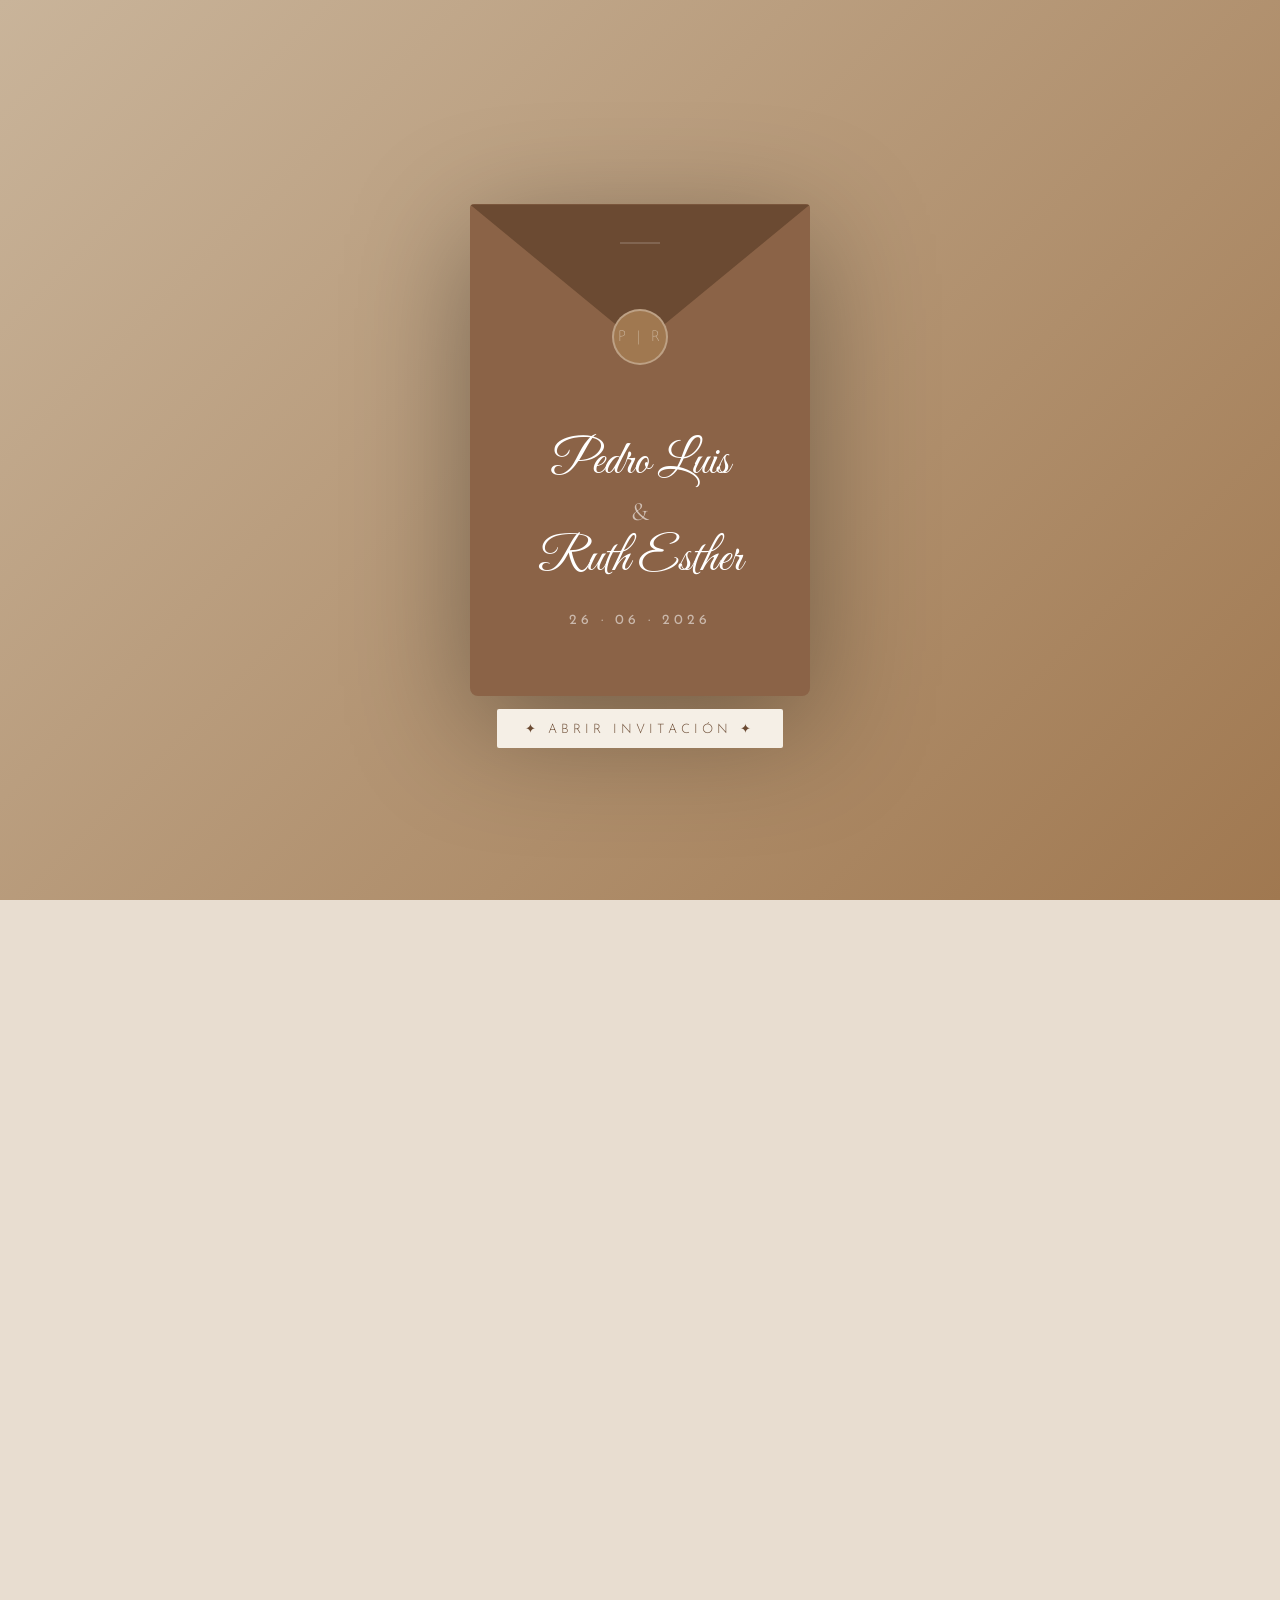
==== index.html @ b19ce98f "deploy para netlify 2" ====
<!doctype html>
<html lang="es">
  <head>
    <meta charset="UTF-8" />
    <meta name="viewport" content="width=device-width, initial-scale=1.0" />
    <title>Pedro Luis & Ruth Esther — 26.06.2026</title>

    <!-- ══ Vista previa WhatsApp / Open Graph ══ -->
    <meta property="og:type" content="website" />
    <meta
      property="og:url"
      content="https://6a187341673623805a6b850b--amazing-dieffenbachia-0e9f5c.netlify.app/"
    />
    <meta
      property="og:title"
      content="Pedro Luis &amp; Ruth Esther — 26 · 06 · 2026"
    />
    <meta
      property="og:description"
      content="✦ Nos complace invitarte a nuestra boda. Viernes 26 de junio · 5:30 PM · Villa de Ramón de la Rosa, San Juan de la Maguana."
    />
    <meta
      property="og:image"
      content="https://6a187341673623805a6b850b--amazing-dieffenbachia-0e9f5c.netlify.app/assets/img/1.jpeg"
    />
    <meta property="og:image:width" content="1200" />
    <meta property="og:image:height" content="630" />
    <meta property="og:locale" content="es_DO" />
    <meta name="theme-color" content="#7a5c42" />

    <!-- Twitter / iMessage fallback -->
    <meta name="twitter:card" content="summary_large_image" />
    <meta
      name="twitter:title"
      content="Pedro Luis &amp; Ruth Esther — 26 · 06 · 2026"
    />
    <meta
      name="twitter:description"
      content="✦ Nos complace invitarte a nuestra boda. Viernes 26 de junio · 5:30 PM · Villa de Ramón de la Rosa."
    />
    <meta
      name="twitter:image"
      content="https://6a187341673623805a6b850b--amazing-dieffenbachia-0e9f5c.netlify.app/assets/img/1.jpeg"
    />
    <link
      href="https://fonts.googleapis.com/css2?family=Cormorant+Garamond:ital,wght@0,300;0,400;0,600;1,300;1,400&family=Great+Vibes&family=Josefin+Sans:wght@100;200;300;400&display=swap"
      rel="stylesheet"
    />
    <link rel="stylesheet" href="assets/css/styles.css" />
  </head>
  <body>
    <!-- Petals -->
    <div class="petal-bg" id="petals"></div>

    <!-- ══ ENVELOPE ══ -->
    <div id="envelope-wrapper">
      <div style="text-align: center; position: relative">
        <div class="envelope" onclick="openInvitation()">
          <div class="env-body">
            <div class="env-flap">
              <div
                style="
                  width: 40px;
                  height: 2px;
                  background: rgba(255, 255, 255, 0.15);
                  margin-top: 20px;
                "
              ></div>
            </div>
            <div class="env-seal">P&nbsp;|&nbsp;R</div>
            <div class="env-names">
              <span class="script">Pedro Luis</span>
              <span class="amp">&amp;</span>
              <span class="script">Ruth Esther</span>
            </div>
            <p class="env-date-tag">26 · 06 · 2026</p>
          </div>
        </div>
        <button class="env-cta" onclick="openInvitation()">
          ✦ Abrir Invitación ✦
        </button>
      </div>
    </div>

    <!-- ══ INVITATION ══ -->
    <div id="invitation">
      <!-- HERO -->
      <div class="hero reveal">
        <p class="hero-announce">✦ Nos complace anunciar ✦</p>
        <div class="hero-initials">
          <span class="init-letter">P</span>
          <div class="init-sep"></div>
          <span class="init-letter">R</span>
        </div>
        <h1 class="hero-title">Pedro Luis</h1>
        <span class="hero-amp">&amp;</span>
        <h1 class="hero-title">Ruth Esther</h1>
        <p class="hero-date">26 · 06 · 2026</p>
      </div>

      <!-- FOTO PRINCIPAL -->
      <div class="photo-frame reveal">
        <img src="assets/img/1.jpeg" alt="Pedro Luis y Ruth Esther" />
      </div>

      <!-- TEXTO BIENVENIDA -->
      <div class="section section-cream reveal" style="text-align: center">
        <p
          style="
            font-size: 14px;
            letter-spacing: 3px;
            color: var(--brown-mid);
            margin-bottom: 16px;
          "
        >
          NUESTRA BODA
        </p>
        <p
          style="
            font-family: &quot;Cormorant Garamond&quot;, serif;
            font-size: 19px;
            line-height: 1.9;
            color: var(--text-mid);
          "
        >
          Nos complace anunciar nuestra boda y queremos compartir contigo este
          momento tan especial.
        </p>
      </div>

      <!-- QUOTE -->
      <div class="section section-white reveal" style="padding: 0">
        <div class="quote">
          "El amor todo lo sufre, todo lo cree, todo lo espera, todo lo
          soporta."
          <br /><span style="font-size: 13px; letter-spacing: 3px; opacity: 0.5"
            >— 1 Corintios 13:7</span
          >
        </div>
        <div class="player">
          <audio
            id="bg-music"
            src="assets/audio/hasta%20mi%20final.mpeg"
            preload="auto"
          ></audio>
          <button class="player-btn" title="Anterior">⏮</button>
          <div class="player-line"></div>
          <button
            class="player-btn main"
            title="Reproducir"
            onclick="
              const m = document.getElementById('bg-music');
              if (m.paused) {
                m.play();
                this.textContent = '⏸';
              } else {
                m.pause();
                this.textContent = '▶';
              }
            "
          >
            ▶
          </button>
          <div class="player-line"></div>
          <button class="player-btn" title="Siguiente">⏭</button>
        </div>
        <p
          style="
            text-align: center;
            font-size: 12px;
            letter-spacing: 3px;
            color: var(--brown-mid);
            padding-bottom: 28px;
            opacity: 0.6;
          "
        >
          DALE PLAY A NUESTRA CANCIÓN
        </p>
      </div>

      <!-- FOTO 2 -->
      <div class="photo-frame reveal" style="aspect-ratio: 3/2">
        <img src="assets/img/2.jpeg" alt="Pedro Luis y Ruth Esther" />
      </div>

      <!-- EL GRAN DÍA / CALENDARIO -->
      <div class="section section-brown reveal">
        <p class="section-title section-title-brown">— El Gran Día —</p>
        <p
          style="
            font-family: &quot;Cormorant Garamond&quot;, serif;
            font-style: italic;
            font-size: 21px;
            text-align: center;
            color: rgba(255, 255, 255, 0.7);
            margin-bottom: 20px;
          "
        >
          Junio 2026
        </p>
        <table class="calendar">
          <thead>
            <tr>
              <th>LUN</th>
              <th>MAR</th>
              <th>MIÉ</th>
              <th>JUE</th>
              <th>VIE</th>
              <th>SÁB</th>
              <th>DOM</th>
            </tr>
          </thead>
          <tbody>
            <tr>
              <td>1</td>
              <td>2</td>
              <td>3</td>
              <td>4</td>
              <td>5</td>
              <td>6</td>
              <td>7</td>
            </tr>
            <tr>
              <td>8</td>
              <td>9</td>
              <td>10</td>
              <td>11</td>
              <td>12</td>
              <td>13</td>
              <td>14</td>
            </tr>
            <tr>
              <td>15</td>
              <td>16</td>
              <td>17</td>
              <td>18</td>
              <td>19</td>
              <td>20</td>
              <td>21</td>
            </tr>
            <tr>
              <td>22</td>
              <td>23</td>
              <td>24</td>
              <td>25</td>
              <td class="today">26</td>
              <td>27</td>
              <td>28</td>
            </tr>
            <tr>
              <td>29</td>
              <td>30</td>
              <td></td>
              <td></td>
              <td></td>
              <td></td>
              <td></td>
            </tr>
          </tbody>
        </table>
      </div>

      <!-- FOTO 3 -->
      <!-- <div class="photo-frame reveal" style="aspect-ratio: 3/2">
        <div class="photo-placeholder">
          📷<br />Tercera Foto<br /><span style="font-size: 12px; opacity: 0.6"
            >(reemplaza con tu imagen)</span
          >
        </div>
      </div> -->

      <!-- LUGAR -->
      <div class="section section-white reveal" style="text-align: center">
        <div class="icon-ring">💍</div>
        <p class="section-title" style="color: var(--brown-mid)">— Lugar —</p>
        <p class="lugar-time">5:30 PM</p>
        <p class="lugar-name">Villa de Ramón de la Rosa</p>
        <p class="lugar-address">
          San Juan de la Maguana, República Dominicana
        </p>
        <p
          class="lugar-address"
          style="
            font-size: 14px;
            margin-top: 6px;
            opacity: 0.8;
            letter-spacing: 0.5px;
          "
        >
          Coordenadas: 18.776725, -71.244502
        </p>
        <a
          class="btn-outline"
          href="https://maps.app.goo.gl/ed8ts7C3PKJipToq7"
          target="_blank"
          >📍 Ver Ubicación</a
        >
      </div>

      <!-- DRESSCODE -->
      <div class="section section-cream reveal" style="text-align: center">
        <p class="section-title" style="color: var(--brown-mid)">
          — Código de Vestimenta —
        </p>
        <div class="dress-icon">👗🤵</div>
        <p class="dress-type">Formal</p>
        <p class="dress-rule">
          <strong>Mujeres:</strong> Por favor, evitar los colores blanco, beige
          y negro.<br /><br />
          <strong>Hombres:</strong> Por favor, evitar el color beige y tonos
          similares.
        </p>
        <div style="margin-top: 24px">
          <p
            style="
              font-size: 13px;
              color: var(--text-mid);
              margin-bottom: 12px;
              font-style: italic;
              text-transform: uppercase;
            "
          >
            Colores de referencia a usar
          </p>
          <img
            src="assets/img/paleta%20de%20colores.jpeg"
            alt="Paleta de colores sugerida"
            style="
              max-width: 100%;
              border-radius: 8px;
              box-shadow: 0 4px 10px rgba(0, 0, 0, 0.05);
            "
          />
        </div>
      </div>

      <!-- REGALO -->
      <div class="section section-brown reveal">
        <p class="section-title section-title-brown">
          — Sugerencia de Regalo —
        </p>
        <p
          style="
            font-size: 14px;
            letter-spacing: 0.5px;
            color: rgba(255, 255, 255, 0.5);
            text-align: center;
            margin-bottom: 28px;
            line-height: 1.8;
          "
        >
          El mejor regalo es tu presencia, pero si deseas tener un detalle con
          nosotros, te dejamos estas opciones.
        </p>
        <div class="regalo-item">
          <span class="regalo-icon">✉️</span>
          <div>
            <p class="regalo-title">Lluvia de Sobres</p>
            <p class="regalo-desc">
              Una contribución en efectivo siempre es bienvenida y apreciada con
              mucho amor.
            </p>
          </div>
        </div>
        <div class="regalo-item">
          <span class="regalo-icon">🏦</span>
          <div>
            <p class="regalo-title">Transferencia</p>
            <p class="regalo-desc">
              Banco: Banco Banreservas<br />
              Cuenta Corriente: 9608280160 <br />
              Titular: Pedro Luis Valenzuela
            </p>
          </div>
        </div>
      </div>

      <!-- SIN NIÑOS -->
      <div class="notice reveal">
        <span class="notice-icon">🚫</span>
        <div>
          <p class="notice-title">Sin Niños</p>
          <p class="notice-text">
            Es nuestro día especial y aunque amamos a los niños, nuestra boda
            será solo para adultos. ¡Tómense un descanso y disfruten con
            nosotros!
          </p>
        </div>
      </div>

      <!-- COUNTDOWN -->
      <div class="countdown-wrap reveal">
        <p class="countdown-label">Faltan</p>
        <p class="countdown-date-big">VIERNES · 26 · JUNIO · 2026</p>
        <div class="countdown">
          <div class="count-item">
            <span class="count-num" id="cd-days">--</span>
            <span class="count-lbl">Días</span>
          </div>
          <div class="count-item">
            <span class="count-num" id="cd-hours">--</span>
            <span class="count-lbl">Horas</span>
          </div>
          <div class="count-item">
            <span class="count-num" id="cd-mins">--</span>
            <span class="count-lbl">Minutos</span>
          </div>
          <div class="count-item">
            <span class="count-num" id="cd-secs">--</span>
            <span class="count-lbl">Segundos</span>
          </div>
        </div>
      </div>

      <!-- CONFIRMACIÓN -->
      <div class="form-section reveal">
        <p class="section-title" style="color: var(--brown-mid)">
          — Confirmación —
        </p>
        <h2 class="form-title">Confirmar aquí</h2>
        <p class="form-sub">ANTES DEL 15 DE JUNIO · 2026</p>
        <p
          style="
            font-size: 14px;
            text-align: center;
            color: var(--text-mid);
            letter-spacing: 0.5px;
            margin-bottom: 28px;
            line-height: 1.8;
          "
        >
          Agradecemos que confirmes tu asistencia para poder prepararnos mejor
          para recibirte.
        </p>

        <div class="form-group">
          <label>Nombre del que se le envió la invitación</label>
          <input type="text" id="f-name" placeholder="Ej: María González" />
        </div>
        <div class="form-group">
          <label>¿Vas a asistir?</label>
          <select id="f-attend">
            <option value="Si">Sí, asistiré</option>
            <option value="No">No podré asistir</option>
          </select>
        </div>
        <button class="btn-confirm" onclick="confirmAttendance()">
          ✦ Confirmar Asistencia ✦
        </button>
        <div class="toast" id="toast">
          ¡Gracias! Tu asistencia ha sido confirmada 🤍
        </div>
      </div>

      <!-- CLOSING -->
      <div class="closing reveal">
        <p class="closing-sub">— CON TODO NUESTRO AMOR —</p>
        <p class="closing-script">¡Muchas Gracias!</p>
        <p class="closing-sub" style="margin-top: 8px; margin-bottom: 28px">
          ESPERAMOS CONTAR CON SU PRESENCIA
        </p>
        <div class="closing-initials">
          <span class="ci">P</span>
          <div class="ci-sep"></div>
          <span class="ci">R</span>
        </div>
      </div>
    </div>
    <!-- /invitation -->

    <script src="js/main.js"></script>
  </body>
</html>
---- assets/css/styles.css ----
*,
*::before,
*::after {
  box-sizing: border-box;
  margin: 0;
  padding: 0;
}

:root {
  --brown: #8b6347;
  --brown-dark: #6b4a32;
  --brown-mid: #a07850;
  --cream: #f5efe6;
  --cream-dark: #ede3d4;
  --white: #fdfaf6;
  --text-dark: #3d2b1a;
  --text-mid: #6b4a32;
}

html {
  scroll-behavior: smooth;
}

body {
  background: #e8ddd0;
  font-family: "Josefin Sans", sans-serif;
  color: var(--text-dark);
  min-height: 100vh;
  display: flex;
  flex-direction: column;
  align-items: center;
}

/* ── PETALS (decorative floating) ── */
.petal-bg {
  position: fixed;
  inset: 0;
  pointer-events: none;
  z-index: 0;
  overflow: hidden;
}
.petal {
  position: absolute;
  width: 8px;
  height: 8px;
  border-radius: 50% 0 50% 0;
  background: rgba(139, 99, 71, 0.18);
  animation: fall linear infinite;
}
@keyframes fall {
  0% {
    transform: translateY(-20px) rotate(0deg);
    opacity: 0;
  }
  10% {
    opacity: 1;
  }
  90% {
    opacity: 0.6;
  }
  100% {
    transform: translateY(110vh) rotate(720deg);
    opacity: 0;
  }
}

/* ── ENVELOPE / CARTA ── */
#envelope-wrapper {
  position: fixed;
  inset: 0;
  z-index: 100;
  display: flex;
  align-items: center;
  justify-content: center;
  background: linear-gradient(135deg, #c9b49a 0%, #a07850 100%);
  transition:
    opacity 0.8s ease,
    visibility 0.8s ease;
}
#envelope-wrapper.hidden {
  opacity: 0;
  visibility: hidden;
}

.envelope {
  width: min(340px, 90vw);
  cursor: pointer;
  position: relative;
  filter: drop-shadow(0 30px 60px rgba(0, 0, 0, 0.35));
  animation: floatEnv 3s ease-in-out infinite;
}
@keyframes floatEnv {
  0%,
  100% {
    transform: translateY(0);
  }
  50% {
    transform: translateY(-12px);
  }
}

.env-body {
  background: var(--brown);
  border-radius: 4px 4px 8px 8px;
  padding: 0 0 40px 0;
  position: relative;
  overflow: hidden;
}
.env-flap {
  width: 100%;
  height: 140px;
  background: var(--brown-dark);
  clip-path: polygon(0 0, 100% 0, 50% 100%);
  border-radius: 4px 4px 0 0;
  display: flex;
  align-items: flex-start;
  justify-content: center;
  padding-top: 18px;
  transition: transform 0.6s ease;
  transform-origin: top center;
  position: relative;
  z-index: 2;
}
.envelope:hover .env-flap {
  transform: rotateX(-160deg);
}

.env-seal {
  width: 56px;
  height: 56px;
  border-radius: 50%;
  background: var(--brown-mid);
  border: 2px solid rgba(255, 255, 255, 0.3);
  display: flex;
  align-items: center;
  justify-content: center;
  position: absolute;
  top: 105px;
  left: 50%;
  transform: translateX(-50%);
  z-index: 3;
  font-family: "Josefin Sans", sans-serif;
  font-weight: 100;
  font-size: 15px;
  letter-spacing: 3px;
  color: var(--cream);
}

.env-names {
  text-align: center;
  padding: 90px 20px 24px;
}
.env-names .script {
  font-family: "Great Vibes", cursive;
  font-size: clamp(34px, 8vw, 48px);
  color: #fff;
  line-height: 1.2;
}
.env-names .amp {
  font-family: "Cormorant Garamond", serif;
  font-size: 26px;
  color: rgba(255, 255, 255, 0.6);
  display: block;
  margin: 4px 0;
}
.env-date-tag {
  text-align: center;
  font-size: 14px;
  letter-spacing: 4px;
  color: rgba(255, 255, 255, 0.55);
  padding-bottom: 28px;
}

.env-cta {
  position: absolute;
  bottom: -52px;
  left: 50%;
  transform: translateX(-50%);
  background: var(--cream);
  color: var(--brown-dark);
  font-family: "Josefin Sans", sans-serif;
  font-weight: 300;
  font-size: 13px;
  letter-spacing: 4px;
  text-transform: uppercase;
  padding: 12px 28px;
  border: none;
  cursor: pointer;
  border-radius: 2px;
  white-space: nowrap;
  animation: pulse 2s ease-in-out infinite;
}
@keyframes pulse {
  0%,
  100% {
    box-shadow: 0 0 0 0 rgba(176, 136, 98, 0.4);
  }
  50% {
    box-shadow: 0 0 0 10px rgba(176, 136, 98, 0);
  }
}

/* ── MAIN CONTENT ── */
#invitation {
  width: min(480px, 100vw);
  position: relative;
  z-index: 1;
  padding-bottom: 60px;
  opacity: 0;
  transition: opacity 1s ease 0.3s;
}
#invitation.visible {
  opacity: 1;
}

/* shared section */
.section {
  width: 100%;
  padding: 48px 32px;
  position: relative;
  overflow: hidden;
}
.section-cream {
  background: var(--cream);
}
.section-brown {
  background: var(--brown);
  color: #fff;
}
.section-white {
  background: var(--white);
}

/* floral deco */
.floral {
  position: absolute;
  font-size: 72px;
  opacity: 0.08;
  pointer-events: none;
}
.floral-tl {
  top: -10px;
  left: -10px;
}
.floral-br {
  bottom: -10px;
  right: -10px;
  transform: rotate(180deg);
}

/* ── HERO ── */
.hero {
  background: var(--brown);
  text-align: center;
  padding: 60px 32px 48px;
  position: relative;
}
.hero-announce {
  font-size: 12px;
  letter-spacing: 6px;
  color: rgba(255, 255, 255, 0.5);
  text-transform: uppercase;
  margin-bottom: 32px;
}
.hero-initials {
  display: flex;
  align-items: center;
  justify-content: center;
  gap: 16px;
  margin-bottom: 32px;
}
.init-letter {
  font-family: "Cormorant Garamond", serif;
  font-size: 64px;
  font-weight: 300;
  color: #fff;
  line-height: 1;
}
.init-sep {
  width: 1px;
  height: 50px;
  background: rgba(255, 255, 255, 0.3);
}
.hero-title {
  font-family: "Great Vibes", cursive;
  font-size: clamp(46px, 11vw, 68px);
  color: #fff;
  line-height: 1.1;
}
.hero-amp {
  font-family: "Cormorant Garamond", serif;
  font-style: italic;
  font-size: 32px;
  color: rgba(255, 255, 255, 0.6);
  display: block;
  margin: 8px 0;
}
.hero-date {
  font-size: 14px;
  letter-spacing: 5px;
  color: rgba(255, 255, 255, 0.5);
  margin-top: 28px;
}

/* photo */
.photo-frame {
  width: 100%;
  aspect-ratio: 4/3;
  background: #c9b49a;
  position: relative;
  overflow: hidden;
  display: flex;
  align-items: center;
  justify-content: center;
}
.photo-frame img {
  width: 100%;
  height: 100%;
  object-fit: cover;
  display: block;
}
.photo-frame::after {
  content: "";
  position: absolute;
  inset: 12px;
  border: 1px solid rgba(255, 255, 255, 0.25);
  pointer-events: none;
  z-index: 1; /* ensure the border overlay sits on top of the image */
}
.photo-placeholder {
  font-family: "Cormorant Garamond", serif;
  font-size: 15px;
  font-style: italic;
  color: rgba(255, 255, 255, 0.5);
  letter-spacing: 2px;
  text-align: center;
  padding: 20px;
}

/* quote */
.quote {
  font-family: "Cormorant Garamond", serif;
  font-style: italic;
  font-size: 19px;
  line-height: 1.7;
  color: var(--text-mid);
  text-align: center;
  padding: 36px 40px;
  position: relative;
}
.quote::before,
.quote::after {
  content: '"';
  font-size: 60px;
  color: var(--brown);
  opacity: 0.15;
  position: absolute;
  font-family: "Cormorant Garamond", serif;
  line-height: 1;
}
.quote::before {
  top: 12px;
  left: 20px;
}
.quote::after {
  content: '"';
  bottom: -10px;
  right: 20px;
}

/* player */
.player {
  display: flex;
  align-items: center;
  justify-content: center;
  gap: 12px;
  padding: 16px 32px 32px;
}
.player-btn {
  width: 42px;
  height: 42px;
  border-radius: 50%;
  border: 1px solid var(--brown-mid);
  background: transparent;
  color: var(--brown-mid);
  cursor: pointer;
  font-size: 14px;
  display: flex;
  align-items: center;
  justify-content: center;
  transition:
    background 0.2s,
    color 0.2s;
}
.player-btn.main {
  width: 52px;
  height: 52px;
  background: var(--brown);
  border-color: var(--brown);
  color: #fff;
  font-size: 19px;
}
.player-btn:hover {
  background: var(--brown);
  color: #fff;
  border-color: var(--brown);
}
.player-line {
  flex: 1;
  max-width: 120px;
  height: 1px;
  background: linear-gradient(
    to right,
    transparent,
    var(--brown-mid),
    transparent
  );
}

/* ── CALENDAR ── */
.section-title {
  font-size: 12px;
  letter-spacing: 5px;
  text-transform: uppercase;
  text-align: center;
  margin-bottom: 28px;
  opacity: 0.6;
}
.section-title-brown {
  color: rgba(255, 255, 255, 0.7);
}

.calendar {
  width: 100%;
  border-collapse: collapse;
  margin-bottom: 32px;
}
.calendar th {
  font-size: 11px;
  letter-spacing: 3px;
  padding: 6px 4px;
  text-align: center;
  color: rgba(255, 255, 255, 0.5);
}
.calendar td {
  font-size: 14px;
  padding: 7px 4px;
  text-align: center;
  color: rgba(255, 255, 255, 0.65);
  font-weight: 300;
  letter-spacing: 1px;
}
.calendar td.today {
  background: var(--cream);
  color: var(--brown-dark);
  border-radius: 50%;
  font-weight: 400;
  position: relative;
}
.calendar td.today::after {
  content: "♥";
  position: absolute;
  font-size: 9px;
  bottom: -2px;
  left: 50%;
  transform: translateX(-50%);
  color: var(--brown-mid);
}

/* ── LUGAR ── */
.icon-ring {
  width: 58px;
  height: 58px;
  border-radius: 50%;
  border: 1px solid var(--brown-mid);
  display: flex;
  align-items: center;
  justify-content: center;
  margin: 0 auto 20px;
  font-size: 26px;
}
.lugar-name {
  font-family: "Cormorant Garamond", serif;
  font-size: 32px;
  font-style: italic;
  text-align: center;
  color: var(--text-dark);
  margin-bottom: 4px;
}
.lugar-time {
  font-size: 26px;
  font-weight: 200;
  letter-spacing: 4px;
  text-align: center;
  color: var(--brown);
  margin-bottom: 8px;
}
.lugar-address {
  font-size: 14px;
  letter-spacing: 2px;
  text-align: center;
  color: var(--text-mid);
  margin-bottom: 28px;
}
.btn-outline {
  display: block;
  margin: 0 auto;
  padding: 10px 28px;
  border: 1px solid var(--brown);
  background: transparent;
  color: var(--brown);
  font-family: "Josefin Sans", sans-serif;
  font-size: 12px;
  letter-spacing: 4px;
  text-transform: uppercase;
  cursor: pointer;
  text-decoration: none;
  border-radius: 2px;
  transition:
    background 0.2s,
    color 0.2s;
  width: fit-content;
}
.btn-outline:hover {
  background: var(--brown);
  color: #fff;
}
.btn-solid {
  display: block;
  margin: 0 auto;
  padding: 12px 32px;
  background: var(--cream);
  color: var(--brown-dark);
  font-family: "Josefin Sans", sans-serif;
  font-size: 12px;
  letter-spacing: 4px;
  text-transform: uppercase;
  cursor: pointer;
  border: none;
  border-radius: 2px;
  transition: background 0.2s;
  width: fit-content;
}
.btn-solid:hover {
  background: #fff;
}

/* ── DRESSCODE ── */
.dress-icon {
  font-size: 52px;
  text-align: center;
  margin-bottom: 12px;
}
.dress-type {
  font-family: "Cormorant Garamond", serif;
  font-size: 26px;
  font-style: italic;
  text-align: center;
  color: var(--text-mid);
  margin-bottom: 20px;
}
.dress-rule {
  font-size: 14px;
  line-height: 1.9;
  letter-spacing: 0.5px;
  color: var(--text-mid);
  text-align: center;
}
.dress-rule strong {
  color: var(--brown-dark);
}

/* ── REGALO ── */
.regalo-item {
  display: flex;
  align-items: flex-start;
  gap: 16px;
  padding: 20px 0;
  border-bottom: 1px solid rgba(255, 255, 255, 0.1);
}
.regalo-item:last-child {
  border-bottom: none;
}
.regalo-icon {
  font-size: 24px;
  flex-shrink: 0;
  margin-top: 2px;
}
.regalo-title {
  font-family: "Cormorant Garamond", serif;
  font-size: 22px;
  font-style: italic;
  color: #fff;
  margin-bottom: 4px;
}
.regalo-desc {
  font-size: 13px;
  letter-spacing: 1px;
  color: rgba(255, 255, 255, 0.55);
  line-height: 1.8;
}

/* ── NOTICE ── */
.notice {
  display: flex;
  align-items: flex-start;
  gap: 14px;
  padding: 24px 32px;
  background: var(--cream-dark);
}
.notice-icon {
  font-size: 28px;
  flex-shrink: 0;
}
.notice-title {
  font-family: "Cormorant Garamond", serif;
  font-size: 20px;
  font-weight: 600;
  color: var(--brown-dark);
  margin-bottom: 4px;
}
.notice-text {
  font-size: 14px;
  line-height: 1.8;
  color: var(--text-mid);
  letter-spacing: 0.3px;
}

/* ── COUNTDOWN ── */
.countdown-wrap {
  background: var(--brown-dark);
  padding: 40px 32px;
  text-align: center;
}
.countdown-label {
  font-size: 12px;
  letter-spacing: 5px;
  color: rgba(255, 255, 255, 0.4);
  text-transform: uppercase;
  margin-bottom: 6px;
}
.countdown-date-big {
  font-family: "Cormorant Garamond", serif;
  font-size: 16px;
  letter-spacing: 4px;
  color: rgba(255, 255, 255, 0.5);
  margin-bottom: 28px;
}
.countdown {
  display: grid;
  grid-template-columns: repeat(4, 1fr);
  gap: 8px;
  max-width: 320px;
  margin: 0 auto 8px;
}
.count-item {
  text-align: center;
}
.count-num {
  font-family: "Cormorant Garamond", serif;
  font-size: 42px;
  font-weight: 300;
  color: #fff;
  line-height: 1;
  display: block;
}
.count-lbl {
  font-size: 11px;
  letter-spacing: 3px;
  color: rgba(255, 255, 255, 0.35);
  text-transform: uppercase;
  display: block;
  margin-top: 4px;
}
.countdown-sep {
  color: rgba(255, 255, 255, 0.2);
  font-size: 32px;
  align-self: center;
  padding-bottom: 8px;
}

/* ── CONFIRMATION FORM ── */
.form-section {
  background: var(--white);
  padding: 48px 32px;
}
.form-title {
  font-family: "Great Vibes", cursive;
  font-size: 38px;
  color: var(--brown);
  text-align: center;
  margin-bottom: 8px;
}
.form-sub {
  font-size: 12px;
  letter-spacing: 4px;
  color: var(--brown-mid);
  text-align: center;
  margin-bottom: 32px;
}
.form-group {
  margin-bottom: 18px;
}
.form-group label {
  display: block;
  font-size: 12px;
  letter-spacing: 3px;
  text-transform: uppercase;
  color: var(--text-mid);
  margin-bottom: 8px;
}
.form-group input,
.form-group select,
.form-group textarea {
  width: 100%;
  padding: 12px 16px;
  background: var(--cream);
  border: 1px solid var(--cream-dark);
  color: var(--text-dark);
  font-family: "Josefin Sans", sans-serif;
  font-size: 14px;
  letter-spacing: 1px;
  outline: none;
  border-radius: 2px;
  transition: border-color 0.2s;
}
.form-group input:focus,
.form-group select:focus,
.form-group textarea:focus {
  border-color: var(--brown-mid);
}
.form-group textarea {
  resize: vertical;
  min-height: 80px;
}
.btn-confirm {
  width: 100%;
  padding: 16px;
  background: var(--brown);
  color: #fff;
  font-family: "Josefin Sans", sans-serif;
  font-size: 13px;
  letter-spacing: 5px;
  text-transform: uppercase;
  border: none;
  cursor: pointer;
  border-radius: 2px;
  margin-top: 8px;
  transition: background 0.2s;
}
.btn-confirm:hover {
  background: var(--brown-dark);
}

.toast {
  display: none;
  background: var(--brown);
  color: #fff;
  padding: 16px 24px;
  border-radius: 4px;
  font-size: 13px;
  letter-spacing: 2px;
  text-align: center;
  margin-top: 16px;
}
.toast.show {
  display: block;
  animation: fadeIn 0.4s ease;
}
@keyframes fadeIn {
  from {
    opacity: 0;
    transform: translateY(8px);
  }
  to {
    opacity: 1;
    transform: translateY(0);
  }
}

/* guest list */
#guest-list-section {
  display: none;
  background: var(--cream);
  padding: 32px;
}
#guest-list-section.visible {
  display: block;
}
.guest-list-title {
  font-family: "Cormorant Garamond", serif;
  font-size: 22px;
  font-style: italic;
  color: var(--brown-dark);
  margin-bottom: 16px;
}
.guest-entry {
  display: flex;
  justify-content: space-between;
  align-items: center;
  padding: 10px 0;
  border-bottom: 1px solid var(--cream-dark);
  font-size: 13px;
  letter-spacing: 1px;
}
.guest-entry .g-name {
  color: var(--text-dark);
}
.guest-entry .g-count {
  color: var(--brown-mid);
}
.guest-entry .g-delete {
  background: none;
  border: none;
  color: #c9a0a0;
  cursor: pointer;
  font-size: 16px;
  padding: 0 4px;
}

/* ── CLOSING ── */
.closing {
  background: var(--brown);
  padding: 48px 32px;
  text-align: center;
}
.closing-script {
  font-family: "Great Vibes", cursive;
  font-size: 42px;
  color: #fff;
  margin-bottom: 8px;
}
.closing-sub {
  font-size: 12px;
  letter-spacing: 5px;
  color: rgba(255, 255, 255, 0.4);
  margin-bottom: 28px;
}
.closing-initials {
  display: flex;
  align-items: center;
  justify-content: center;
  gap: 12px;
}
.ci {
  font-family: "Cormorant Garamond", serif;
  font-size: 36px;
  font-weight: 300;
  color: rgba(255, 255, 255, 0.7);
}
.ci-sep {
  width: 1px;
  height: 32px;
  background: rgba(255, 255, 255, 0.2);
}

/* ── SCROLL REVEAL ── */
.reveal {
  opacity: 0;
  transform: translateY(28px);
  transition:
    opacity 0.7s ease,
    transform 0.7s ease;
}
.reveal.shown {
  opacity: 1;
  transform: translateY(0);
}

/* ── DIVIDER ── */
.divider {
  text-align: center;
  padding: 8px 0;
  font-size: 20px;
  color: var(--brown-mid);
  opacity: 0.35;
  background: var(--cream);
}

/* responsive */
@media (max-width: 360px) {
  .count-num {
    font-size: 28px;
  }
  .hero-title {
    font-size: 36px;
  }
}
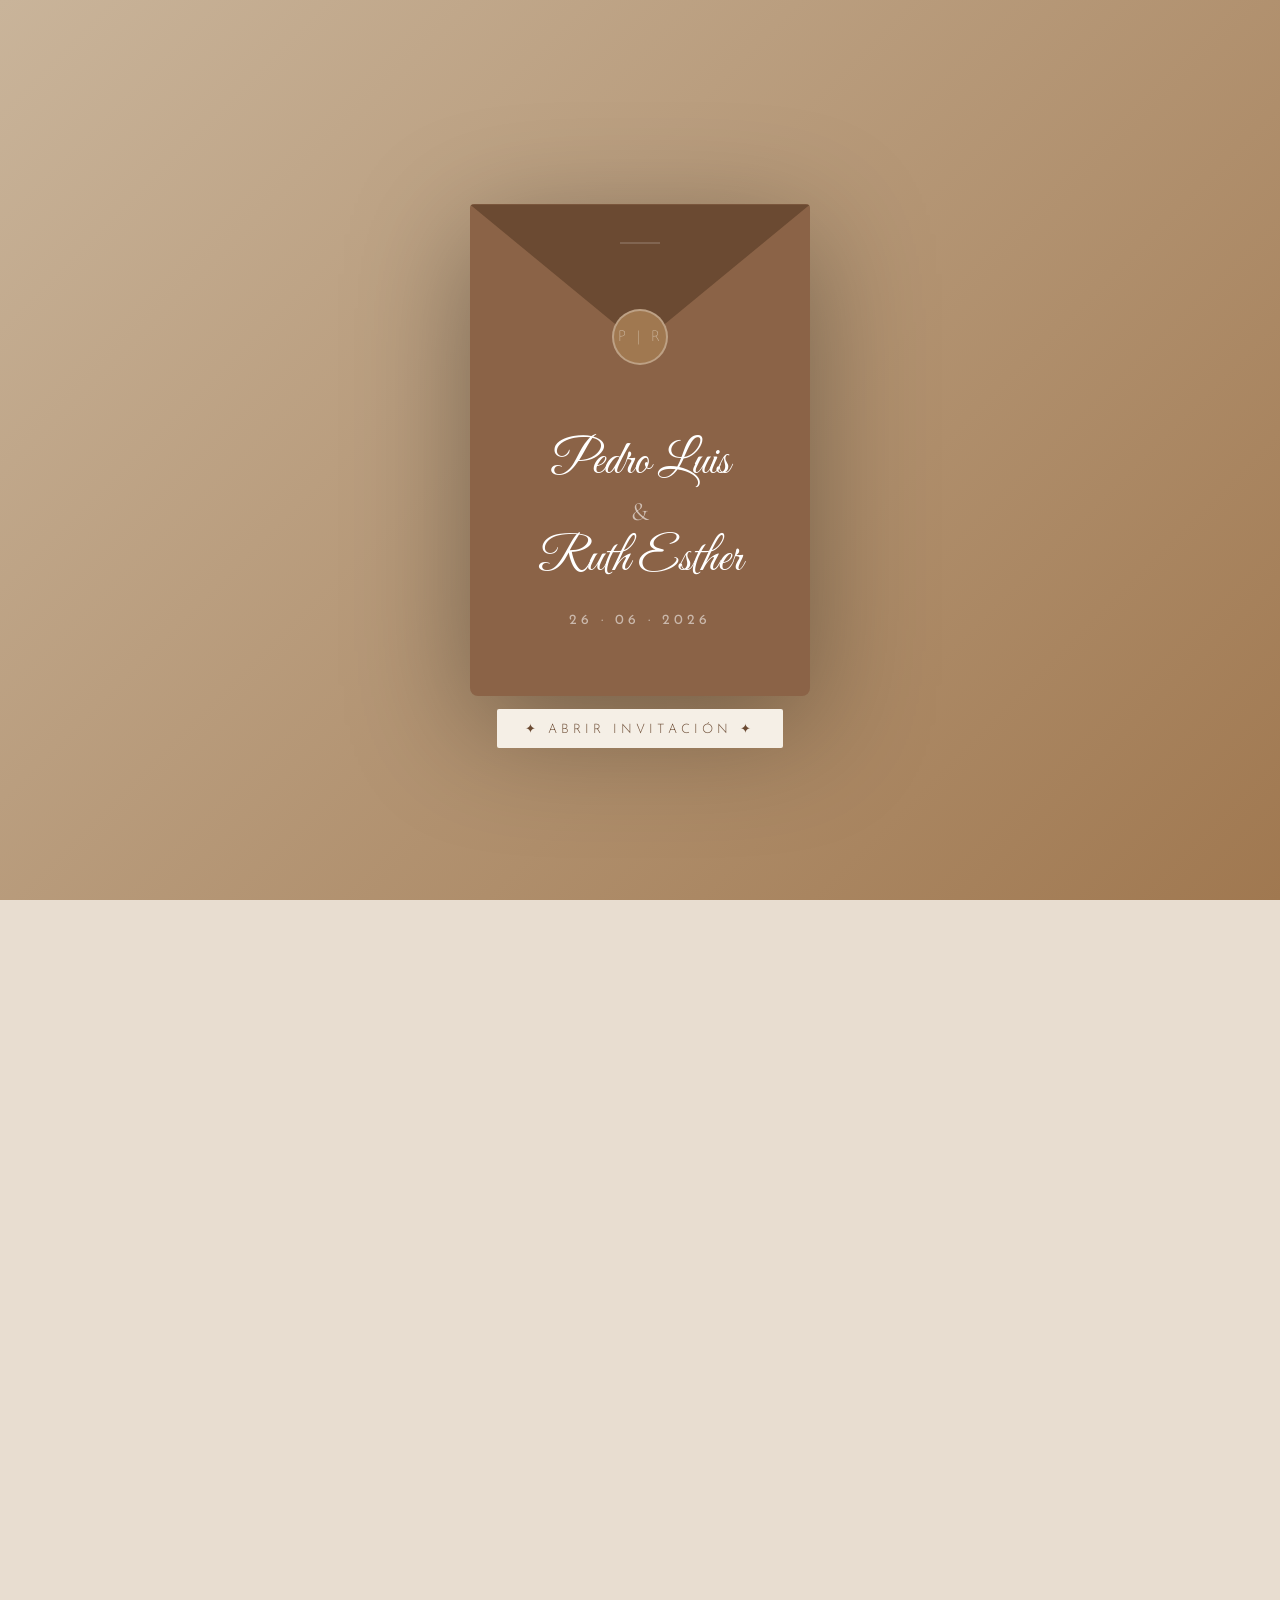
==== commit 9bbdccf5: "deploy para netlify 3" ====
--- a/index.html
+++ b/index.html
@@ -7,10 +7,7 @@
 
     <!-- ══ Vista previa WhatsApp / Open Graph ══ -->
     <meta property="og:type" content="website" />
-    <meta
-      property="og:url"
-      content="https://6a187341673623805a6b850b--amazing-dieffenbachia-0e9f5c.netlify.app/"
-    />
+    <meta property="og:url" content="https://pedro-y-ruth-2026.netlify.app/" />
     <meta
       property="og:title"
       content="Pedro Luis &amp; Ruth Esther — 26 · 06 · 2026"
@@ -21,7 +18,7 @@
     />
     <meta
       property="og:image"
-      content="https://6a187341673623805a6b850b--amazing-dieffenbachia-0e9f5c.netlify.app/assets/img/1.jpeg"
+      content="https://pedro-y-ruth-2026.netlify.app/assets/img/1.jpeg"
     />
     <meta property="og:image:width" content="1200" />
     <meta property="og:image:height" content="630" />
@@ -40,7 +37,7 @@
     />
     <meta
       name="twitter:image"
-      content="https://6a187341673623805a6b850b--amazing-dieffenbachia-0e9f5c.netlify.app/assets/img/1.jpeg"
+      content="https://pedro-y-ruth-2026.netlify.app/assets/img/1.jpeg"
     />
     <link
       href="https://fonts.googleapis.com/css2?family=Cormorant+Garamond:ital,wght@0,300;0,400;0,600;1,300;1,400&family=Great+Vibes&family=Josefin+Sans:wght@100;200;300;400&display=swap"
@@ -311,17 +308,6 @@
           similares.
         </p>
         <div style="margin-top: 24px">
-          <p
-            style="
-              font-size: 13px;
-              color: var(--text-mid);
-              margin-bottom: 12px;
-              font-style: italic;
-              text-transform: uppercase;
-            "
-          >
-            Colores de referencia a usar
-          </p>
           <img
             src="assets/img/paleta%20de%20colores.jpeg"
             alt="Paleta de colores sugerida"
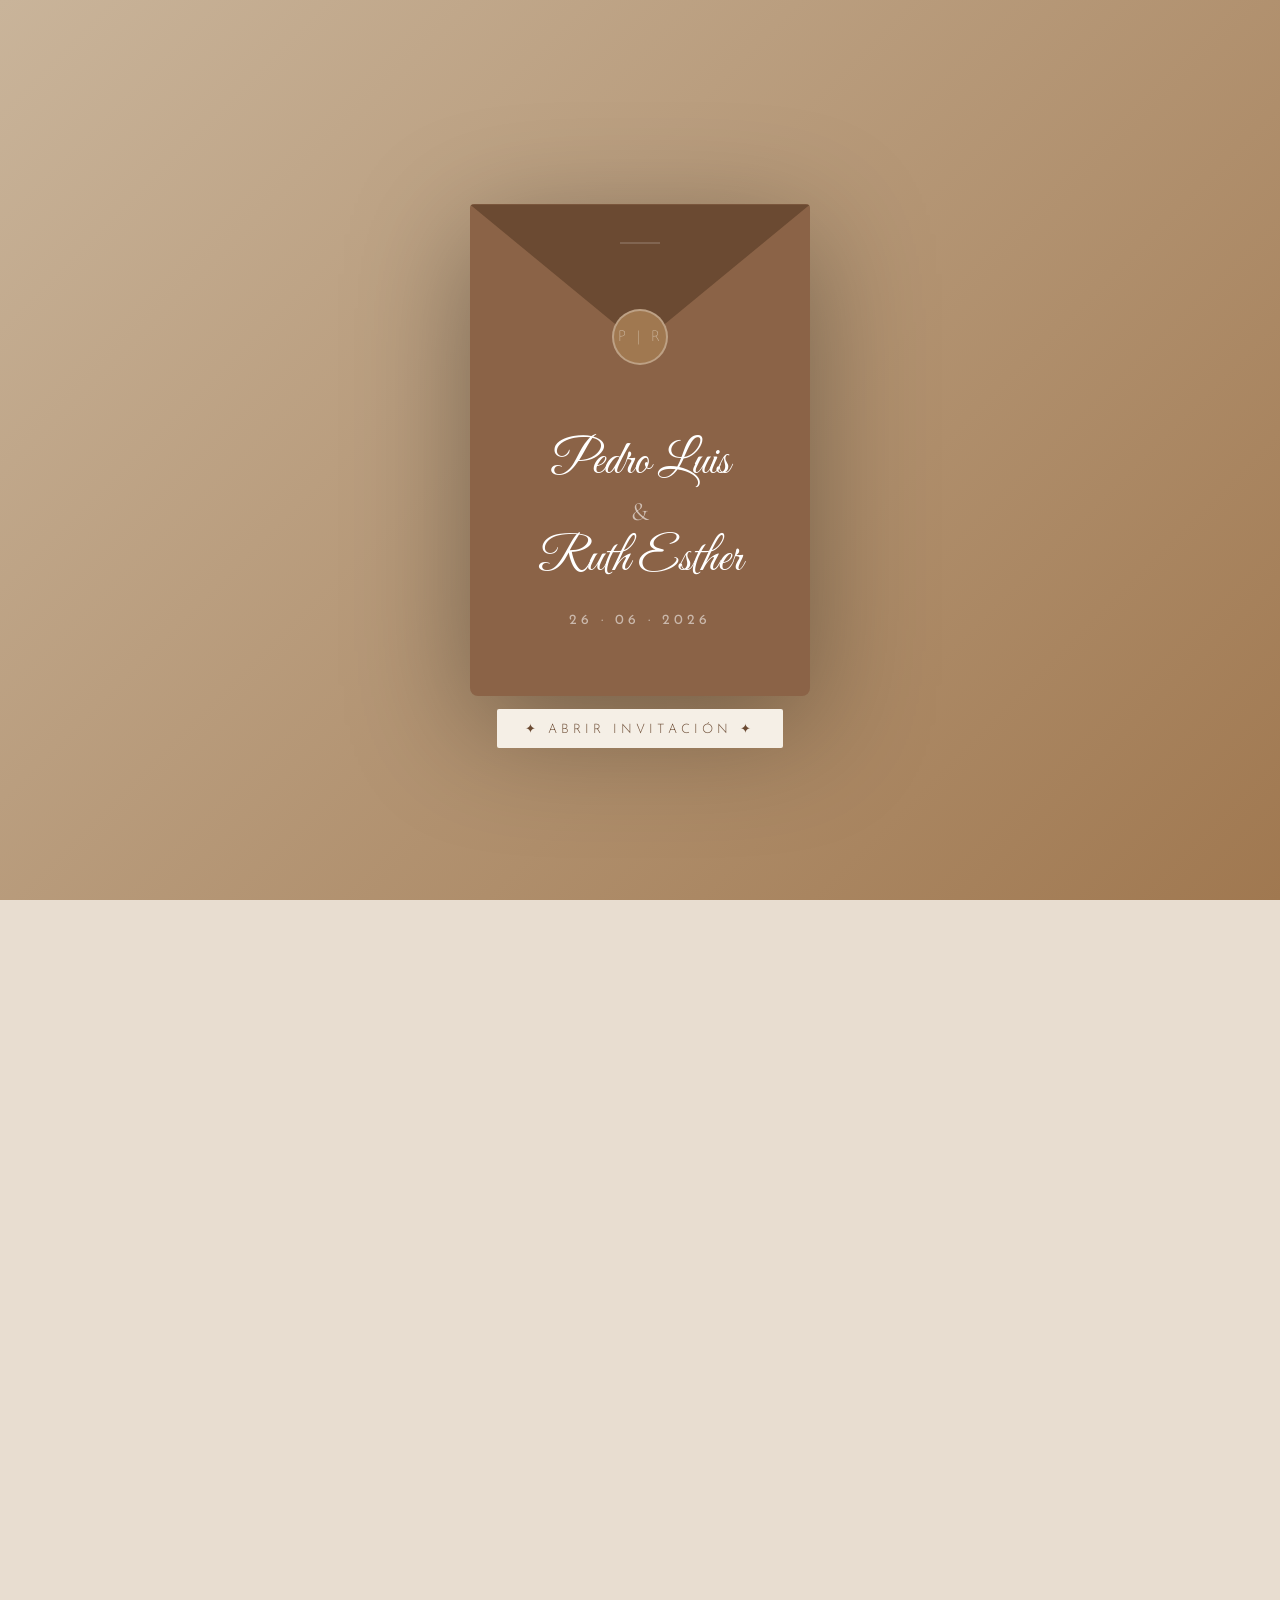
==== commit 5a6353f4: "deploy para netlify 4" ====
--- a/index.html
+++ b/index.html
@@ -299,15 +299,32 @@
         <p class="section-title" style="color: var(--brown-mid)">
           — Código de Vestimenta —
         </p>
-        <div class="dress-icon">👗🤵</div>
+        <div class="dress-icon">
+          <img
+            src="assets/img/vestimenta 2.png"
+            alt="Vestimenta"
+            style="height: 200px; width: auto"
+          />
+        </div>
         <p class="dress-type">Formal</p>
         <p class="dress-rule">
           <strong>Mujeres:</strong> Por favor, evitar los colores blanco, beige
-          y negro.<br /><br />
-          <strong>Hombres:</strong> Por favor, evitar el color beige y tonos
-          similares.
+          y negro. <strong>Hombres:</strong> Por favor, evitar el color beige y
+          tonos similares.
         </p>
         <div style="margin-top: 24px">
+          <p
+            style="
+              font-size: 15px;
+              color: var(--text-mid);
+              margin-bottom: 12px;
+              font-style: italic;
+              text-transform: uppercase;
+              letter-spacing: 1px;
+            "
+          >
+            Colores de referencia a usar
+          </p>
           <img
             src="assets/img/paleta%20de%20colores.jpeg"
             alt="Paleta de colores sugerida"
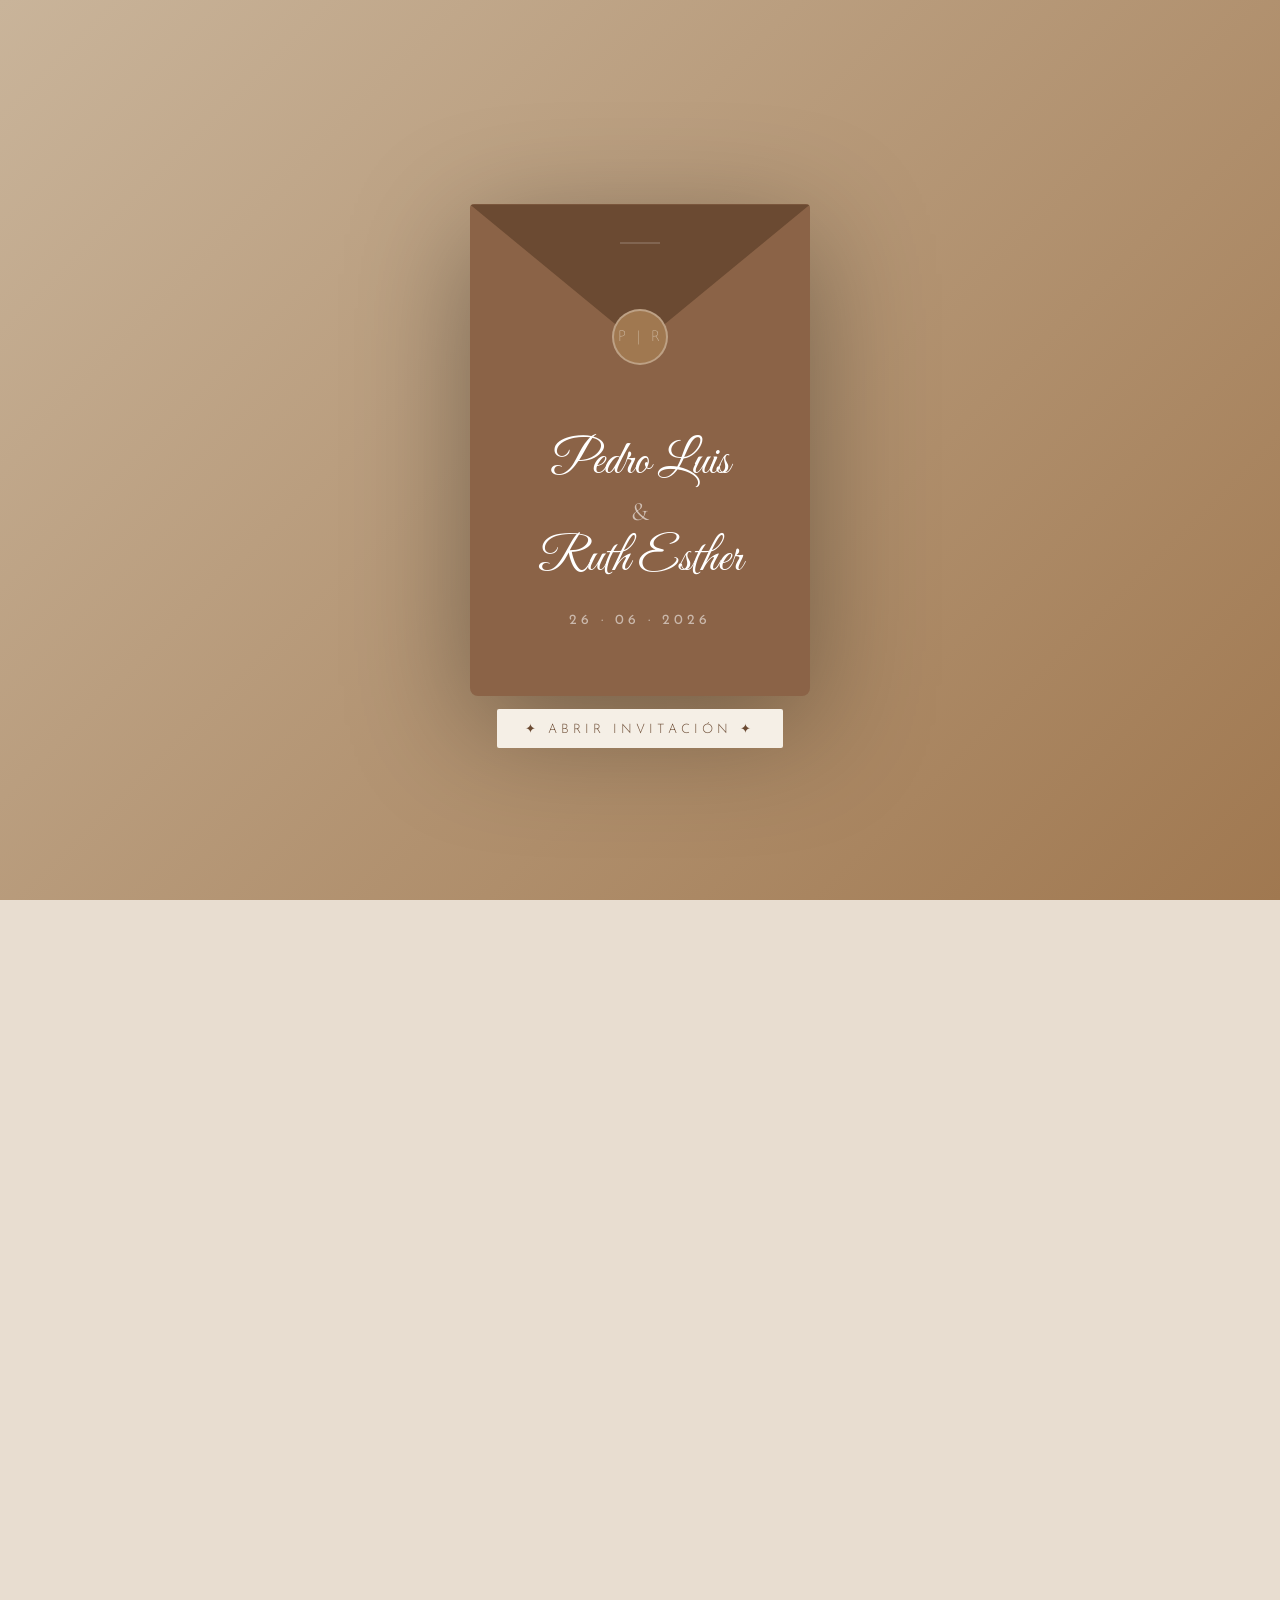
==== commit 26f32126: "deploy para netlify 5" ====
--- a/index.html
+++ b/index.html
@@ -299,32 +299,15 @@
         <p class="section-title" style="color: var(--brown-mid)">
           — Código de Vestimenta —
         </p>
-        <div class="dress-icon">
-          <img
-            src="assets/img/vestimenta 2.png"
-            alt="Vestimenta"
-            style="height: 200px; width: auto"
-          />
-        </div>
+        <div class="dress-icon">👗🤵</div>
         <p class="dress-type">Formal</p>
         <p class="dress-rule">
           <strong>Mujeres:</strong> Por favor, evitar los colores blanco, beige
-          y negro. <strong>Hombres:</strong> Por favor, evitar el color beige y
-          tonos similares.
+          y negro.<br /><br />
+          <strong>Hombres:</strong> Por favor, evitar el color beige y tonos
+          similares.
         </p>
         <div style="margin-top: 24px">
-          <p
-            style="
-              font-size: 15px;
-              color: var(--text-mid);
-              margin-bottom: 12px;
-              font-style: italic;
-              text-transform: uppercase;
-              letter-spacing: 1px;
-            "
-          >
-            Colores de referencia a usar
-          </p>
           <img
             src="assets/img/paleta%20de%20colores.jpeg"
             alt="Paleta de colores sugerida"
@@ -436,22 +419,49 @@
           para recibirte.
         </p>
 
-        <div class="form-group">
-          <label>Nombre del que se le envió la invitación</label>
-          <input type="text" id="f-name" placeholder="Ej: María González" />
-        </div>
-        <div class="form-group">
-          <label>¿Vas a asistir?</label>
-          <select id="f-attend">
+        <!-- Netlify Forms: form oculto para detección en build -->
+        <form
+          name="confirmacion-boda"
+          data-netlify="true"
+          netlify-honeypot="bot-field"
+          hidden
+        >
+          <input type="text" name="nombre" />
+          <select name="asistira">
             <option value="Si">Sí, asistiré</option>
             <option value="No">No podré asistir</option>
           </select>
-        </div>
-        <button class="btn-confirm" onclick="confirmAttendance()">
+          <input name="bot-field" />
+        </form>
+
+        <div class="form-group">
+          <label>Nombre del que se le envió la invitación</label>
+          <input
+            type="text"
+            id="f-name"
+            name="nombre"
+            placeholder="Ej: María González"
+          />
+        </div>
+        <div class="form-group">
+          <label>¿Vas a asistir?</label>
+          <select id="f-attend" name="asistira">
+            <option value="Si">Sí, asistiré</option>
+            <option value="No">No podré asistir</option>
+          </select>
+        </div>
+        <button
+          class="btn-confirm"
+          id="btn-confirm"
+          onclick="confirmAttendance()"
+        >
           ✦ Confirmar Asistencia ✦
         </button>
         <div class="toast" id="toast">
           ¡Gracias! Tu asistencia ha sido confirmada 🤍
+        </div>
+        <div class="toast" id="toast-error" style="background: #a06060">
+          ❌ Hubo un error. Intenta de nuevo.
         </div>
       </div>
 
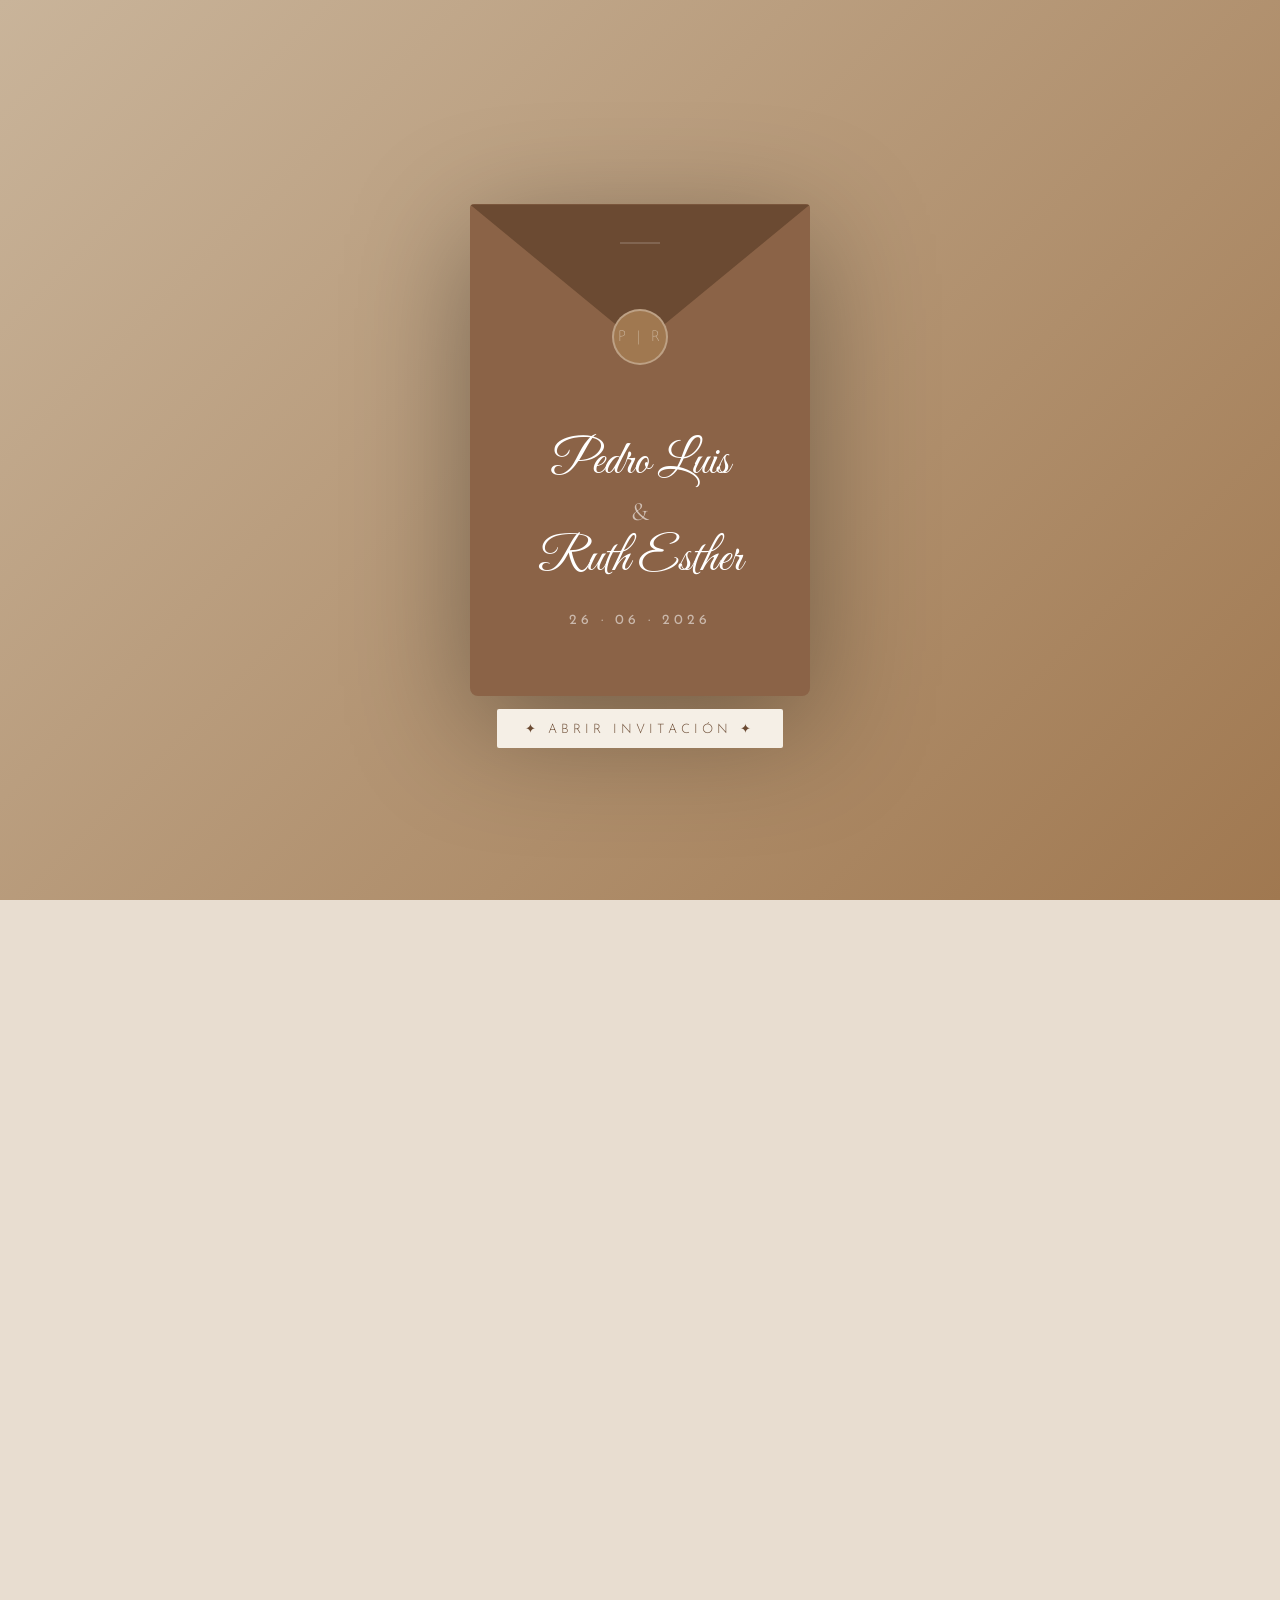
==== commit 6cb50e0c: "arreglos" ====
--- a/index.html
+++ b/index.html
@@ -299,15 +299,31 @@
         <p class="section-title" style="color: var(--brown-mid)">
           — Código de Vestimenta —
         </p>
-        <div class="dress-icon">👗🤵</div>
+        <div class="dress-icon">
+          <img
+            src="assets/img/vestimenta 2.png"
+            alt="Vestimenta"
+            style="height: 200px; width: auto"
+          />
+        </div>
         <p class="dress-type">Formal</p>
         <p class="dress-rule">
           <strong>Mujeres:</strong> Por favor, evitar los colores blanco, beige
-          y negro.<br /><br />
-          <strong>Hombres:</strong> Por favor, evitar el color beige y tonos
-          similares.
+          y negro. <strong>Hombres:</strong> Por favor, evitar el color beige y
+          tonos similares.
         </p>
         <div style="margin-top: 24px">
+          <p
+            style="
+              font-size: 13px;
+              color: var(--text-mid);
+              margin-bottom: 12px;
+              font-style: italic;
+              text-transform: uppercase;
+            "
+          >
+            Colores de referencia a usar
+          </p>
           <img
             src="assets/img/paleta%20de%20colores.jpeg"
             alt="Paleta de colores sugerida"
@@ -419,50 +435,40 @@
           para recibirte.
         </p>
 
-        <!-- Netlify Forms: form oculto para detección en build -->
+        <!-- ✅ Netlify Forms — formulario real, envío directo -->
         <form
           name="confirmacion-boda"
+          method="POST"
+          action="/gracias.html"
           data-netlify="true"
           netlify-honeypot="bot-field"
-          hidden
-        >
-          <input type="text" name="nombre" />
-          <select name="asistira">
-            <option value="Si">Sí, asistiré</option>
-            <option value="No">No podré asistir</option>
-          </select>
-          <input name="bot-field" />
+        >
+          <!-- Campo anti-spam oculto -->
+          <input type="hidden" name="form-name" value="confirmacion-boda" />
+          <p style="display: none">
+            <label>No llenes esto: <input name="bot-field" /></label>
+          </p>
+
+          <div class="form-group">
+            <label>Nombre del que se le envió la invitación</label>
+            <input
+              type="text"
+              name="nombre"
+              placeholder="Ej: María González"
+              required
+            />
+          </div>
+          <div class="form-group">
+            <label>¿Vas a asistir?</label>
+            <select name="asistira">
+              <option value="Si">Sí, asistiré</option>
+              <option value="No">No podré asistir</option>
+            </select>
+          </div>
+          <button class="btn-confirm" type="submit">
+            ✦ Confirmar Asistencia ✦
+          </button>
         </form>
-
-        <div class="form-group">
-          <label>Nombre del que se le envió la invitación</label>
-          <input
-            type="text"
-            id="f-name"
-            name="nombre"
-            placeholder="Ej: María González"
-          />
-        </div>
-        <div class="form-group">
-          <label>¿Vas a asistir?</label>
-          <select id="f-attend" name="asistira">
-            <option value="Si">Sí, asistiré</option>
-            <option value="No">No podré asistir</option>
-          </select>
-        </div>
-        <button
-          class="btn-confirm"
-          id="btn-confirm"
-          onclick="confirmAttendance()"
-        >
-          ✦ Confirmar Asistencia ✦
-        </button>
-        <div class="toast" id="toast">
-          ¡Gracias! Tu asistencia ha sido confirmada 🤍
-        </div>
-        <div class="toast" id="toast-error" style="background: #a06060">
-          ❌ Hubo un error. Intenta de nuevo.
-        </div>
       </div>
 
       <!-- CLOSING -->
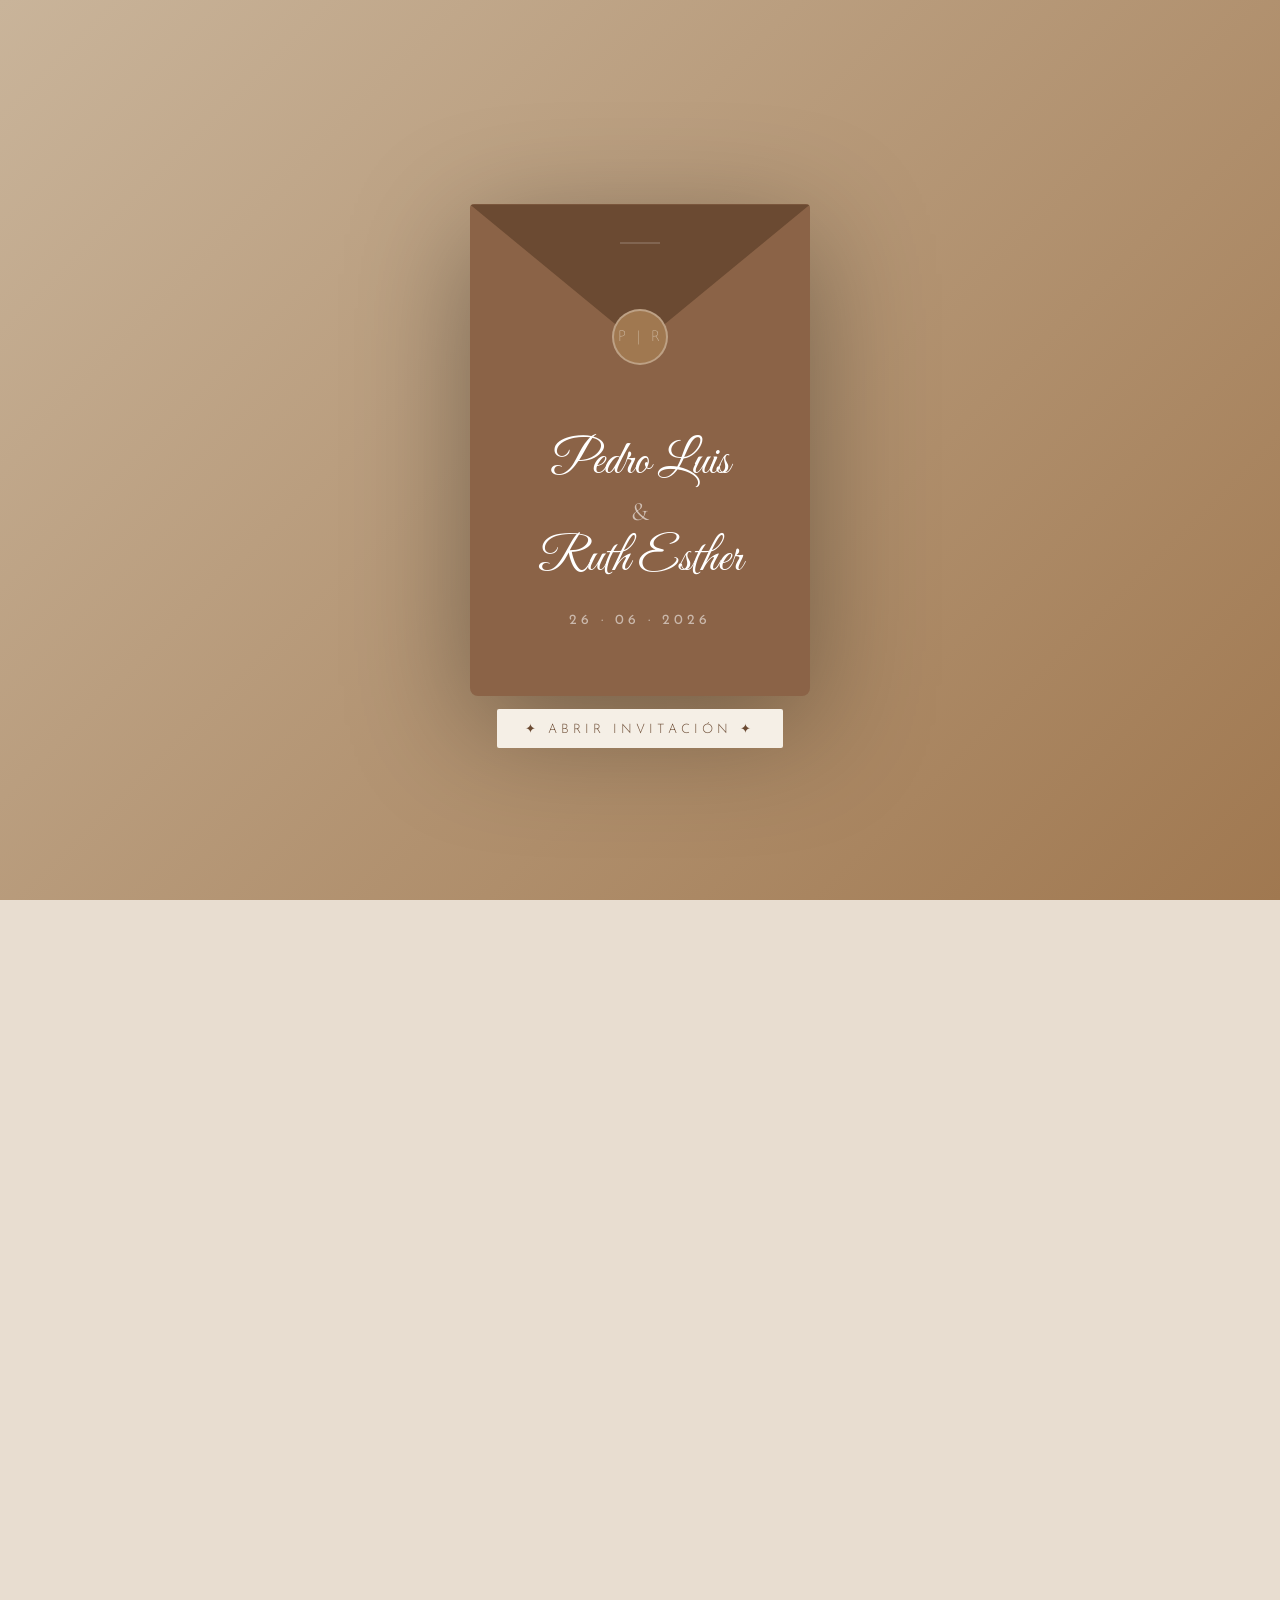
==== commit 33909659: "arreglos para la fecha" ====
--- a/index.html
+++ b/index.html
@@ -120,8 +120,8 @@
             color: var(--text-mid);
           "
         >
-          Nos complace anunciar nuestra boda y queremos compartir contigo este
-          momento tan especial.
+          Nos complace anunciar nuestra union y queremos compartir contigo este
+          momento tan especial para nosotros.
         </p>
       </div>
 
@@ -257,20 +257,11 @@
         </table>
       </div>
 
-      <!-- FOTO 3 -->
-      <!-- <div class="photo-frame reveal" style="aspect-ratio: 3/2">
-        <div class="photo-placeholder">
-          📷<br />Tercera Foto<br /><span style="font-size: 12px; opacity: 0.6"
-            >(reemplaza con tu imagen)</span
-          >
-        </div>
-      </div> -->
-
       <!-- LUGAR -->
       <div class="section section-white reveal" style="text-align: center">
         <div class="icon-ring">💍</div>
         <p class="section-title" style="color: var(--brown-mid)">— Lugar —</p>
-        <p class="lugar-time">5:30 PM</p>
+        <p class="lugar-time">5:00 PM</p>
         <p class="lugar-name">Villa de Ramón de la Rosa</p>
         <p class="lugar-address">
           San Juan de la Maguana, República Dominicana
--- a/assets/css/styles.css
+++ b/assets/css/styles.css
@@ -284,6 +284,7 @@
 .hero-title {
   font-family: "Great Vibes", cursive;
   font-size: clamp(46px, 11vw, 68px);
+  font-weight: 200;
   color: #fff;
   line-height: 1.1;
 }
